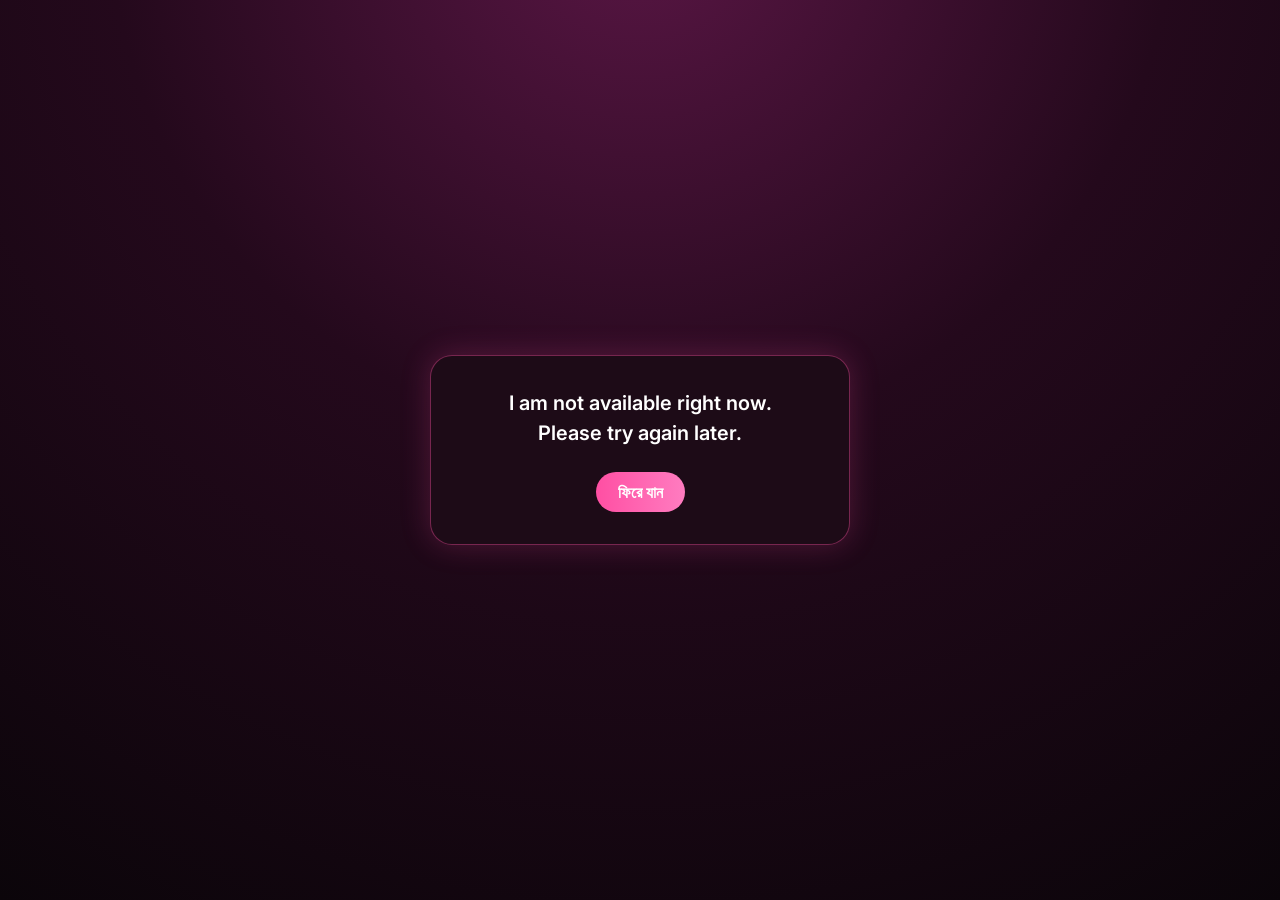
==== unavailable.html @ 07822ee6 "Add files via upload" ====
<!DOCTYPE html>
<html lang="bn">
<head>
<meta charset="UTF-8">
<meta name="viewport" content="width=device-width, initial-scale=1">
<title>Not available</title>
<link rel="preconnect" href="https://fonts.googleapis.com">
<link href="https://fonts.googleapis.com/css2?family=Inter:wght@400;600&display=swap" rel="stylesheet">
<style>
*{box-sizing:border-box;margin:0}
body{
  min-height:100vh;display:grid;place-items:center;padding:20px;color:#fff;
  font-family:"Inter",system-ui,sans-serif;
  background:radial-gradient(circle at 50% -10%,#5a1645 0%,#24091c 45%,#0b050a 100%);
}
.box{
  max-width:420px;width:100%;text-align:center;padding:32px 24px;border-radius:22px;
  background:#1d0b17;border:1px solid #ff4fa366;box-shadow:0 0 30px #ff4fa338;
}
h1{font-size:20px;font-weight:600;line-height:1.5}
p{margin-top:24px}
a{display:inline-block;margin-top:24px;padding:10px 22px;border-radius:999px;
  background:linear-gradient(90deg,#ff4fa3,#ff7cc0);color:#fff;font-weight:600;text-decoration:none}
a:focus-visible{outline:3px solid #fff;outline-offset:2px}
</style>
</head>
<body>
<div class="box">
  <h1>I am not available right now.<br>Please try again later.</h1>
  <a href="index.html">ফিরে যান</a>
</div>
</body>
</html>
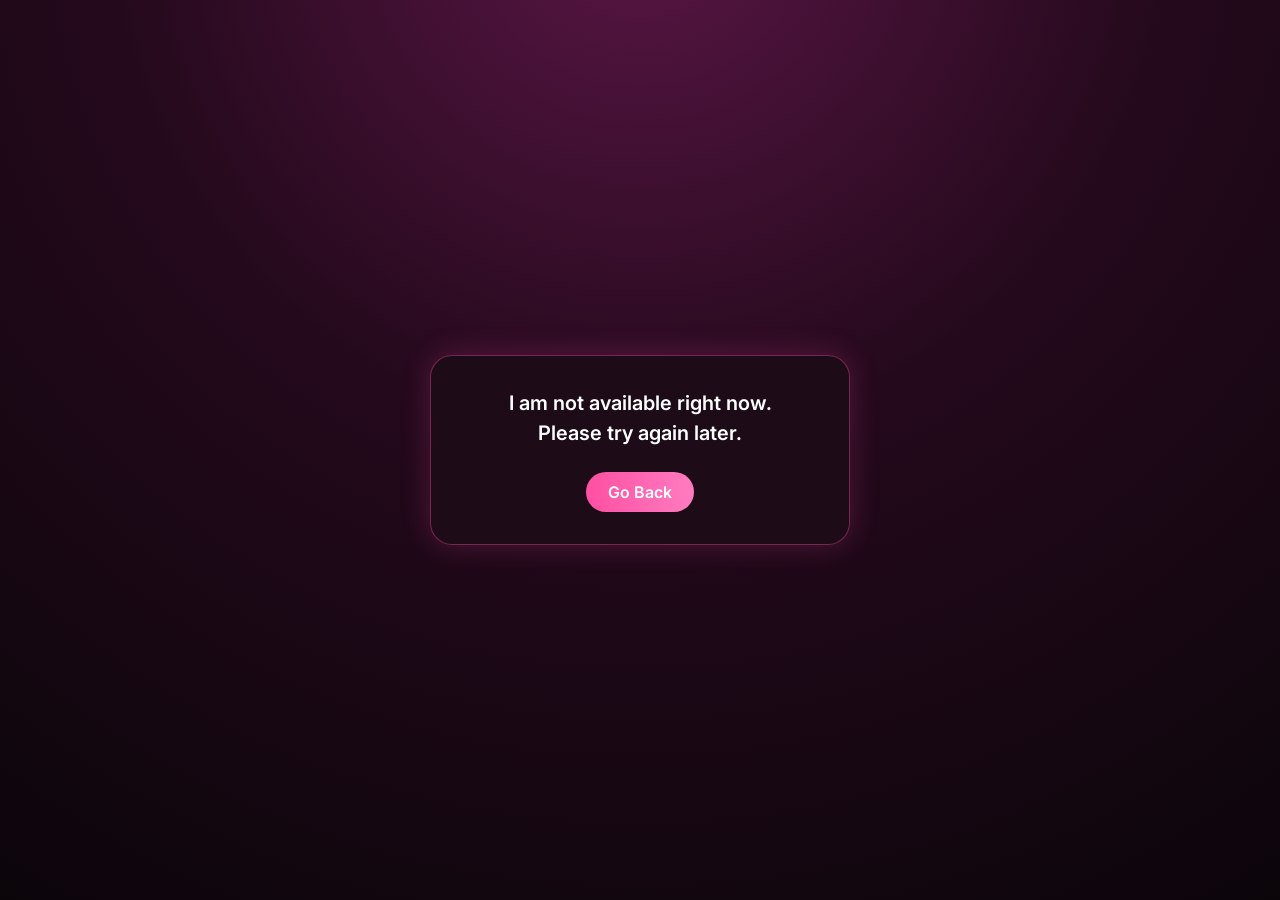
==== commit eb0c1ac0: "Update unavailable.html" ====
--- a/unavailable.html
+++ b/unavailable.html
@@ -27,7 +27,7 @@
 <body>
 <div class="box">
   <h1>I am not available right now.<br>Please try again later.</h1>
-  <a href="index.html">ফিরে যান</a>
+  <a href="index.html">Go Back</a>
 </div>
 </body>
 </html>
